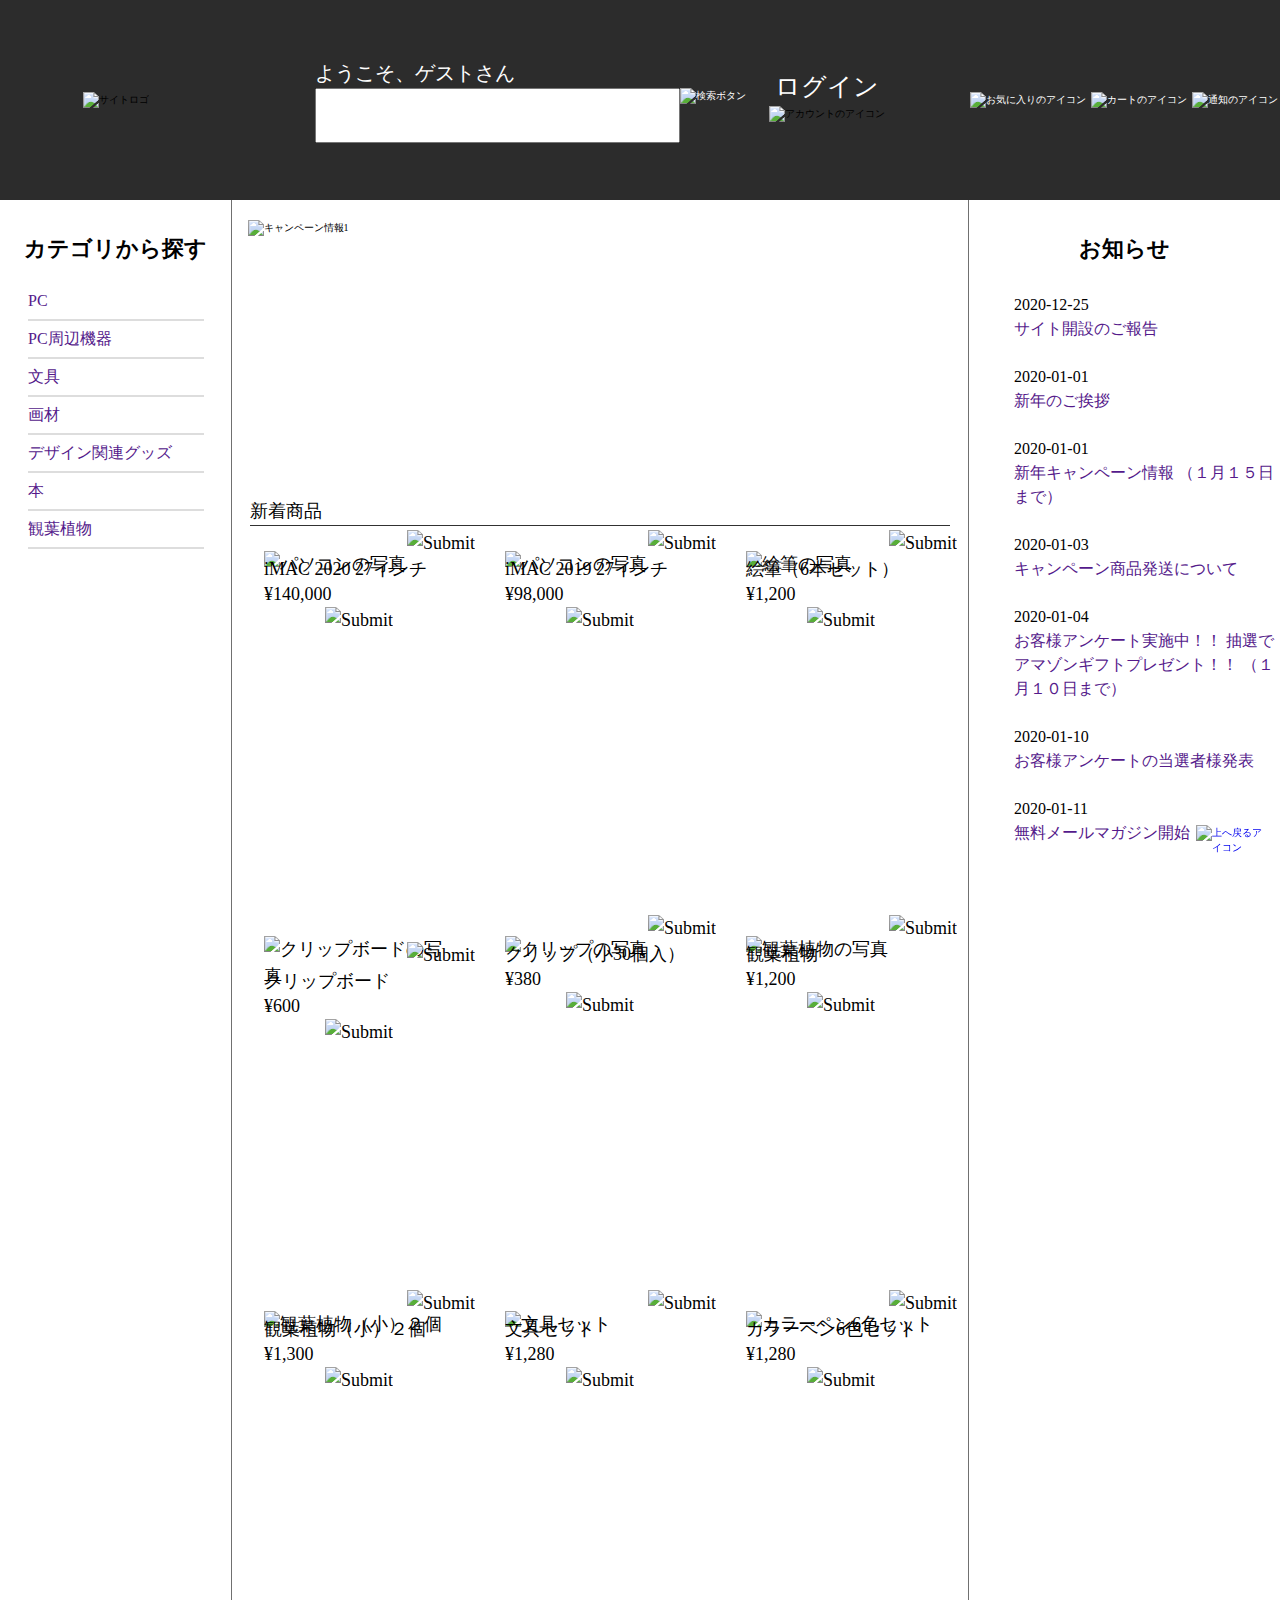
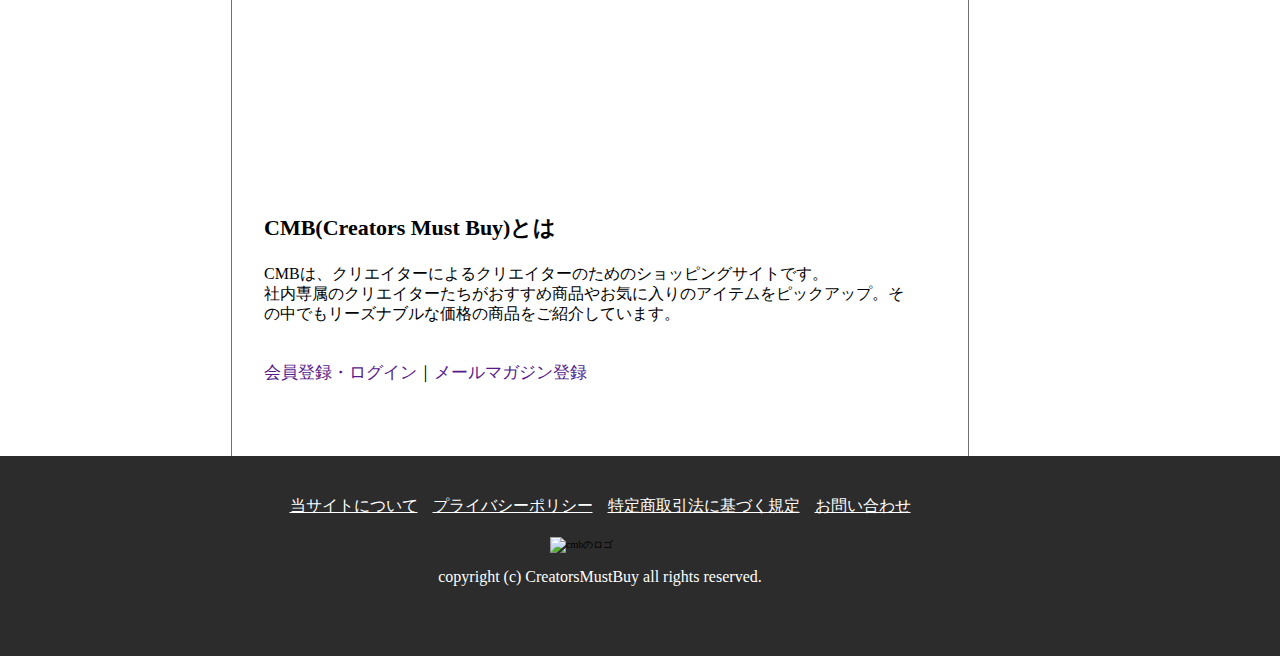
==== demo1.html @ 4e109e39 "デモサイト１追加" ====
<!DOCTYPE html>
<html lang="ja">
<head>
  <meta charset="UTF-8">
  <meta name="viewport" content="width=device-width, initial-scale=1.0">
  <title>デモサイト１</title>
  <link rel="stylesheet" href="css/demo1.css">
</head>
<body class="UI_Builde_Assistant">
<!-- ヘッダー -->
  <header>

    <!-- ヘッダー左 -->
    <div id="h_logo">
      <img src="images/ロゴ.png" alt="サイトロゴ">
    </div>
    <!-- /ヘッダー左 -->

    <!-- ヘッダー中央 -->
    <div id="h_center">
      
      <div class="" id="search">
        <p class="welcome">ようこそ、<span id="name">ゲスト</span>さん</p>
        <div class="" id="searchspace">
          <input type="text" id="searchinput">
          <a id="searchbutton" href=""><img src="images/検索アイコン.png" alt="検索ボタン"></a>
        </div>
      </div>
      
      <div class="" id="user">
        <a id="userlogin" href="">ログイン</a>
        <img id="usericon" src="images/アカウントアイコン.png" alt="アカウントのアイコン">
      </div>

    </div>
    <!-- /ヘッダー中央 -->

    <!-- ヘッダー右 -->
    <div id="h_icons">
      <a href=""><img src="images/お気に入りアイコン.png" alt="お気に入りのアイコン"></a>
      <a href=""><img src="images/カートのアイコン.png" alt="カートのアイコン"></a>
      <a href=""><img src="images/通知アイコン.png" alt="通知のアイコン"></a>
    </div>
    <!-- /ヘッダー右 -->
   
  </header>
<!-- /ヘッダー -->

  <div class="maincontents">
    <!-- メイン左部分（カテゴリーから選ぶ） -->
    <section id="left-contents">
      <nav>
        <p class="container-title">カテゴリから探す</p>
        <ul id="category-list">
          <li><a href="">PC</a></li>
          <li><a href="">PC周辺機器</a></li>
          <li><a href="">文具</a></li>
          <li><a href="">画材</a></li>
          <li><a href="">デザイン関連グッズ</a></li>
          <li><a href="">本</a></li>
          <li><a href="">観葉植物</a></li>
        </ul>
      </nav>
    </section>
    <!-- /メイン左部分（カテゴリから選ぶ） -->

    <!-- メイン中央部分（キャンペーンスライド、新着商品） -->
    <main>

      <!-- メイン中央部分上部（キャンペーンスライド） -->
      <section id="m_top">
        <!-- スライド部分 -->
        <article class="cp_cssslider">
          <div class="cp_slidewrapper">
            <div class="cp_slide_item"><img src="images/キャンペーン情報.png" alt="キャンペーン情報1"></div>
            <div class="cp_slide_item"><img src="images/キャンペーン情報２.png" alt="キャンペーン情報2"></div>
            <div class="cp_slide_item"><img src="images/キャンペーン情報３.png" alt="キャンペーン情報3"></div>
            <div class="cp_slide_item"><img src="images/キャンペーン情報４.png" alt="キャンペーン情報4"></div>
          </div>
        </article>
        <!-- /スライド部分 -->
      </section>
      <!-- /メイン中央部分上部（キャンペーンスライド）-->

      <!-- メイン中央部分 中心部（新着商品） -->
      <section id="m_center">

        <div id="new_product">
          <p>新着商品</p>
        </div>

        <div id="products">

          <div class="product">
            <img class="pro_contents" src="images/商品５.png" alt="パソコンの写真">
            <p class="fav_icon"><input type="image" src="images/お気に入りアイコン商品用.png"></p>
            <p class="pro_name">iMAC 2020 27インチ<br>¥140,000</p>
            <p class="cart_in"><input type="image" src="images/商品用カートのアイコン.png"></p>
          </div>
          <div class="product">
            <img class="pro_contents" src="images/商品６.png" alt="パソコンの写真">
            <p class="fav_icon"><input type="image" src="images/お気に入りアイコン商品用.png"></p>
            <p class="pro_name">iMAC 2019 27インチ<br>¥98,000</p>
            <p class="cart_in"><input type="image" src="images/商品用カートのアイコン.png"></p>
          </div>
          <div class="product">
            <img class="pro_contents" src="images/商品７.png" alt="絵筆の写真">
            <p class="fav_icon"><input type="image" src="images/お気に入りアイコン商品用.png"></p>
            <p class="pro_name">絵筆（6本セット）<br>¥1,200</p>
            <p class="cart_in"><input type="image" src="images/商品用カートのアイコン.png"></p>
          </div>
          <div class="product">
            <img class="pro_contents" src="images/商品８.png" alt="クリップボードの写真">
            <p class="fav_icon"><input type="image" src="images/お気に入りアイコン商品用.png"></p>
            <p class="pro_name">クリップボード<br>¥600</p>
            <p class="cart_in"><input type="image" src="images/商品用カートのアイコン.png"></p>
          </div>
          <div class="product">
            <img class="pro_contents" src="images/商品２.png" alt="クリップの写真">
            <p class="fav_icon"><input type="image" src="images/お気に入りアイコン商品用.png"></p>
            <p class="pro_name">クリップ（小30個入）<br>¥380</p>
            <p class="cart_in"><input type="image" src="images/商品用カートのアイコン.png"></p>
          </div>
          <div class="product">
            <img class="pro_contents" src="images/商品１.png" alt="観葉植物の写真">
            <p class="fav_icon"><input type="image" src="images/お気に入りアイコン商品用.png"></p>
            <p class="pro_name">観葉植物<br>¥1,200</p>
            <p class="cart_in"><input type="image" src="images/商品用カートのアイコン.png"></p>
          </div>
          <div class="product">
            <img class="pro_contents" src="images/商品９.png" alt="観葉植物（小）２個">
            <p class="fav_icon"><input type="image" src="images/お気に入りアイコン商品用.png"></p>
            <p class="pro_name">観葉植物（小）２個<br>¥1,300</p>
            <p class="cart_in"><input type="image" src="images/商品用カートのアイコン.png"></p>
          </div>
          <div class="product">
            <img class="pro_contents" src="images/商品３.png" alt="文具セット">
            <p class="fav_icon"><input type="image" src="images/お気に入りアイコン商品用.png"></p>
            <p class="pro_name">文具セット<br>¥1,280</p>
            <p class="cart_in"><input type="image" src="images/商品用カートのアイコン.png"></p>
          </div>
          <div class="product">
            <img class="pro_contents" src="images/商品４.png" alt="カラーペン6色セット">
            <p class="fav_icon"><input type="image" src="images/お気に入りアイコン商品用.png"></p>
            <p class="pro_name">カラーペン6色セット<br>¥1,280</p>
            <p class="cart_in"><input type="image" src="images/商品用カートのアイコン.png"></p>
          </div>

        </div>
      </section>
      <!-- /メイン中央部分 中心部（新着商品） -->

      <!-- メイン中央部分 下部（CMBとは、会員登録、メールマガジン登録） -->
      <section id="m_under">

        <article id="summary_cmb">
          <p id="cmb">CMB(Creators Must Buy)とは</p>
          <p id="summary">CMBは、クリエイターによるクリエイターのためのショッピングサイトです。<br>社内専属のクリエイターたちがおすすめ商品やお気に入りのアイテムをピックアップ。<wbr>その中でもリーズナブルな価格の商品をご紹介しています。</p>
        </article>
        
        <div id="registration">
          <a href="" id="reg_member">会員登録・ログイン</a>
          <p id="reg">｜</p>
          <a href="" id="reg_dm">メールマガジン登録</a>
        </div>

      </section>
      <!-- /メイン中央部分 下部（CMBとは、会員登録、メールマガジン登録） -->


      
    </main>
    <!-- /メイン中央部分（キャンペーンスライド、新着商品） -->

    <!-- メイン右部分（お知らせ） -->
    <aside id="right-contents">
      <p class="container-title">お知らせ</p>
      <ul id="news">
        <li>
          <p>2020-12-25</p>
          <a href="">サイト開設のご報告</a>
        </li>
        <li>
          <p>2020-01-01</p>
          <a href="">新年のご挨拶</a>
        </li>
        <li>
          <p>2020-01-01</p>
          <a href="">新年キャンペーン情報
            （１月１５日まで）</a>
        </li>
        <li>
          <p>2020-01-03</p>
          <a href="">キャンペーン商品発送について</a>
        </li>
        <li>
          <p>2020-01-04</p>
          <a href="">お客様アンケート実施中！！
            抽選でアマゾンギフトプレゼント！！
            （１月１０日まで）</a>
        </li>
        <li>
          <p>2020-01-10</p>
          <a href="">お客様アンケートの当選者様発表</a>
        </li>
        <li>
          <p>2020-01-11</p>
          <a href="">無料メールマガジン開始！</a>
        </li>
      </ul>
    </aside>
    <!-- /メイン右部分（お知らせ） -->
  </div>

  <!-- フッター -->
  <footer>
    <section id="f_container">

      <div id="guide">
        <a href="">当サイトについて</a>
        <a href="">プライバシーポリシー</a>
        <a href="">特定商取引法に基づく規定</a>
        <a href="">お問い合わせ</a>
      </div>

      <div id="f_logo">
        <img src="images/ロゴ.png" alt="cmbのロゴ">
      </div>

      <p id="copyright">copyright (c) CreatorsMustBuy all rights reserved.</p>

    </section>
  </footer>
  <!-- /フッター -->

  <!-- 最上部へ戻るアイコン -->
  <a href="#h_logo" id="pagenation"><img src="images/上へ戻るアイコン.png" alt="上へ戻るアイコン"></a>
  <!-- /最上部へ戻るアイコン -->

</body>
</html>
---- css/demo1.css ----
/* A Modern CSS Reset */

*,*::before,*::after{box-sizing:border-box}body,h1,h2,h3,h4,p,figure,blockquote,dl,dd{margin:0}ul[role="list"],ol[role="list"]{list-style:none}html{scroll-behavior:smooth}body{min-height:100vh;text-rendering:optimizeSpeed;line-height:1.5}a:not([class]){text-decoration-skip-ink:auto}img,picture{max-width:100%;display:block}input,button,textarea,select{font:inherit}@media(prefers-reduced-motion:reduce){*,*::before,*::after{animation-duration:.01ms !important;animation-iteration-count:1 !important;transition-duration:.01ms !important;scroll-behavior:auto !important}}

/* /A Modern CSS Reset */

html {
  font-size: 10px;
}

body {
  min-width: 128rem;
  margin: 0 auto;
  min-height: 100vh;
  display: flex;
  flex-direction: column;
}

ul {
  list-style: none;
  padding: 0;
  margin: 0;
}

a {
  text-decoration: none;
}

/* ヘッダー部分 */
header {
  height: 20rem;
  background-color: #2c2c2c;
  display: flex;
}
header a , header p {
  color: #ffffff;
}

/* ヘッダー左 */
#h_logo {
  height: 100%;
  width: 23.2rem;
  margin: auto;
  display: flex;
  justify-content: center;
  align-items: center;
}

/* /ヘッダー左 */

/* ヘッダー中央 */
#h_center {
  flex: 1;
  height: 100%;
  display: flex;
  justify-content: center;
  align-items: center;
}

#search {
  align-self: center;
}

.welcome {
  font-size: 2rem;
}

#userlogin {
  font-size: 2.5rem;
}

#searchspace {
  display: flex;
}

#user {
  margin-left: 3%;
  text-align: center;
}

#usericon {
  margin: 0 auto 1rem auto;
}

#searchinput {
  height: 5.5rem;
  width: 36.5rem;
}

/* /ヘッダー中央 */

/* ヘッダー右 */
#h_icons {
  height: 100%;
  width: 31.2rem;
  display: flex;
  justify-content: space-around;
  align-items: center;
}
/* /ヘッダー右 */
/* /ヘッダー部分 */

.maincontents {
  display: flex;
  flex: 1;
}

/* メイン左（カテゴリで探す） */
#left-contents {
  width: 23.2rem;
  border-right: solid 1px #707070;
}

.container-title {
  font-size: 2.2rem;
  font-weight: bolder;
  margin: 32px auto 28px auto;
  text-align: center;
}

#category-list li {
  font-size: 1.6rem;
  width: 176px;
  padding-bottom: 10px;
  margin-left: 28px;
  font-size: 16px;
  line-height: 1em;
  color: #313131;
  border-bottom: 2px solid #ddd;
}


#category-list li:nth-child(1n+2) {
  padding-top: 10px;
}


/* /メイン左（カテゴリで探す） */

/* メイン中央 */
main {
  flex: 1;
}
/* メイン中央部分上部（キャンペーンスライド） */
#m_top {
  height: 278px;
  width: 100%;
}
/* スライド部分 */
.cp_cssslider {
	width: 705px;
	height: 188px;
	overflow: hidden;
	margin: 2em auto;
}
.cp_slide_item {
	width: 705px;
	height: 188px;
	float: left;
	position: relative;
}
.cp_slidewrapper {
	width: 400%;
	position: relative;
	left: 0;
	animation: slider 20s infinite ease;
}
@-webkit-keyframes slider {
	0% {
	-webkit-transform: translateX(0);
	transform: translateX(0);
	}
	25% {
	-webkit-transform: translateX(-705px);
	transform: translateX(-705px);
	}
	50% {
	-webkit-transform: translateX(-1410px);
	transform: translateX(-1410px);
	}
	75% {
	-webkit-transform: translateX(-2115px);
	transform: translateX(-2115px);
	}
	100% {
	-webkit-transform: translateX(0);
	transform: translateX(0);
	}

}
@keyframes slider {
	0% {
	-webkit-transform: translateX(0);
	transform: translateX(0);
	}
	25% {
	-webkit-transform: translateX(-705px);
	transform: translateX(-705px);
	}
	50% {
	-webkit-transform: translateX(-1410px);
	transform: translateX(-1410px);
	}
	75% {
	-webkit-transform: translateX(-2115px);
	transform: translateX(-2115px);
	}
	100% {
	-webkit-transform: translateX(0);
	transform: translateX(0);
	}
}
/* /スライド部分 */
/* /メイン中央部分上部（キャンペーンスライド） */

/* メイン中央部分 中心部（新着商品） */
#m_center {
  width: 100%;
}

#m_center {
  font-size: 1.8rem;
}

#new_product {
  width: 95%;
  border-bottom: solid 1.5px #313131;
  margin: 0 auto;
}

#products {
  margin: 0 auto;
  max-width: 672px;
  display: flex;
  flex-wrap: wrap;
  justify-content: space-between;
}

#products .product:nth-child(1n+4) {
  padding-top: 10px;
}
/* 商品紹介コンテンツ内部 メイン中央部分中心 */
.product {
  margin-top: 25px;
  height: 350px;
  width: 190px;
}

.fav_icon {
  position: relative;
  top: -48px;
  left: 143px;
  margin-bottom: -48px;
}

.pro_name {
  line-height: 25px;
}

.cart_in {
  text-align: center;
}


/* /商品紹介コンテンツ内部 メイン中央部分中心 */
/* /メイン中央部分 中心部（新着商品） */

/* メイン中央部分 下部（CMBとは、会員登録、メールマガジン登録） */
#m_under {
  width: 100%;
  margin: 16rem 0 7rem 0;
  padding: 0 3.2rem;
}

#cmb {
  font-size: 2.2rem;
  font-weight: 700;
}

#summary {
  margin-top: 2rem;
  padding-right: 1.9rem;
  font-size: 1.6rem;
  font-weight: lighter;
  line-height: 2rem;
}

#registration {
  margin-top: 3.6rem;
  font-size: 1.7rem;
  display: flex;
}

/* /メイン中央部分 下部（CMBとは、会員登録、メールマガジン登録） */
/* /メイン中央 */

/* メイン右（お知らせ） */
#right-contents {
  width: 31.2rem;
  border-left: solid 1px #707070;
}

#news {
  padding-left: 45px;
}

#news li {
  font-size: 16px;
}

#news li:nth-child(1n+2) {
  padding-top: 24px;
}

/* /メイン右（お知らせ） */

/* フッター */
footer {
  background-color: #2c2c2c;
  height: 20rem;
}

footer a , footer p {
  color: #ffffff;
  font-weight: lighter;
}

#f_container {
  margin: 0 31.2rem 0 23.2rem;
}

#guide {
  margin-top: 3.8rem;
  padding: 0 5rem;
  display: flex;
  justify-content: space-around;
}
#guide  a {
  font-size: 1.6rem;
  text-decoration: underline;
}

#f_logo {
  margin: 1.9rem 0 1.2rem 0;
}

#f_logo > img {
  width: 10rem;
  margin: 0 auto;
}

#copyright {
  font-size: 1.6rem;
  text-align: center;
}
/* /フッター */

/* 最上部へ戻るアイコン */
#pagenation {
  width: 7.1rem;
  position: fixed;
  bottom: 5vh;
  right: 1vw;
}
/* /最上部へ戻るアイコン */


/* スマホ用CSS */
@media screen and (max-width: 900px){
  body , nav , aside {
    width: 100%;
  }

  div {
    flex-direction: column;
  }

  
}
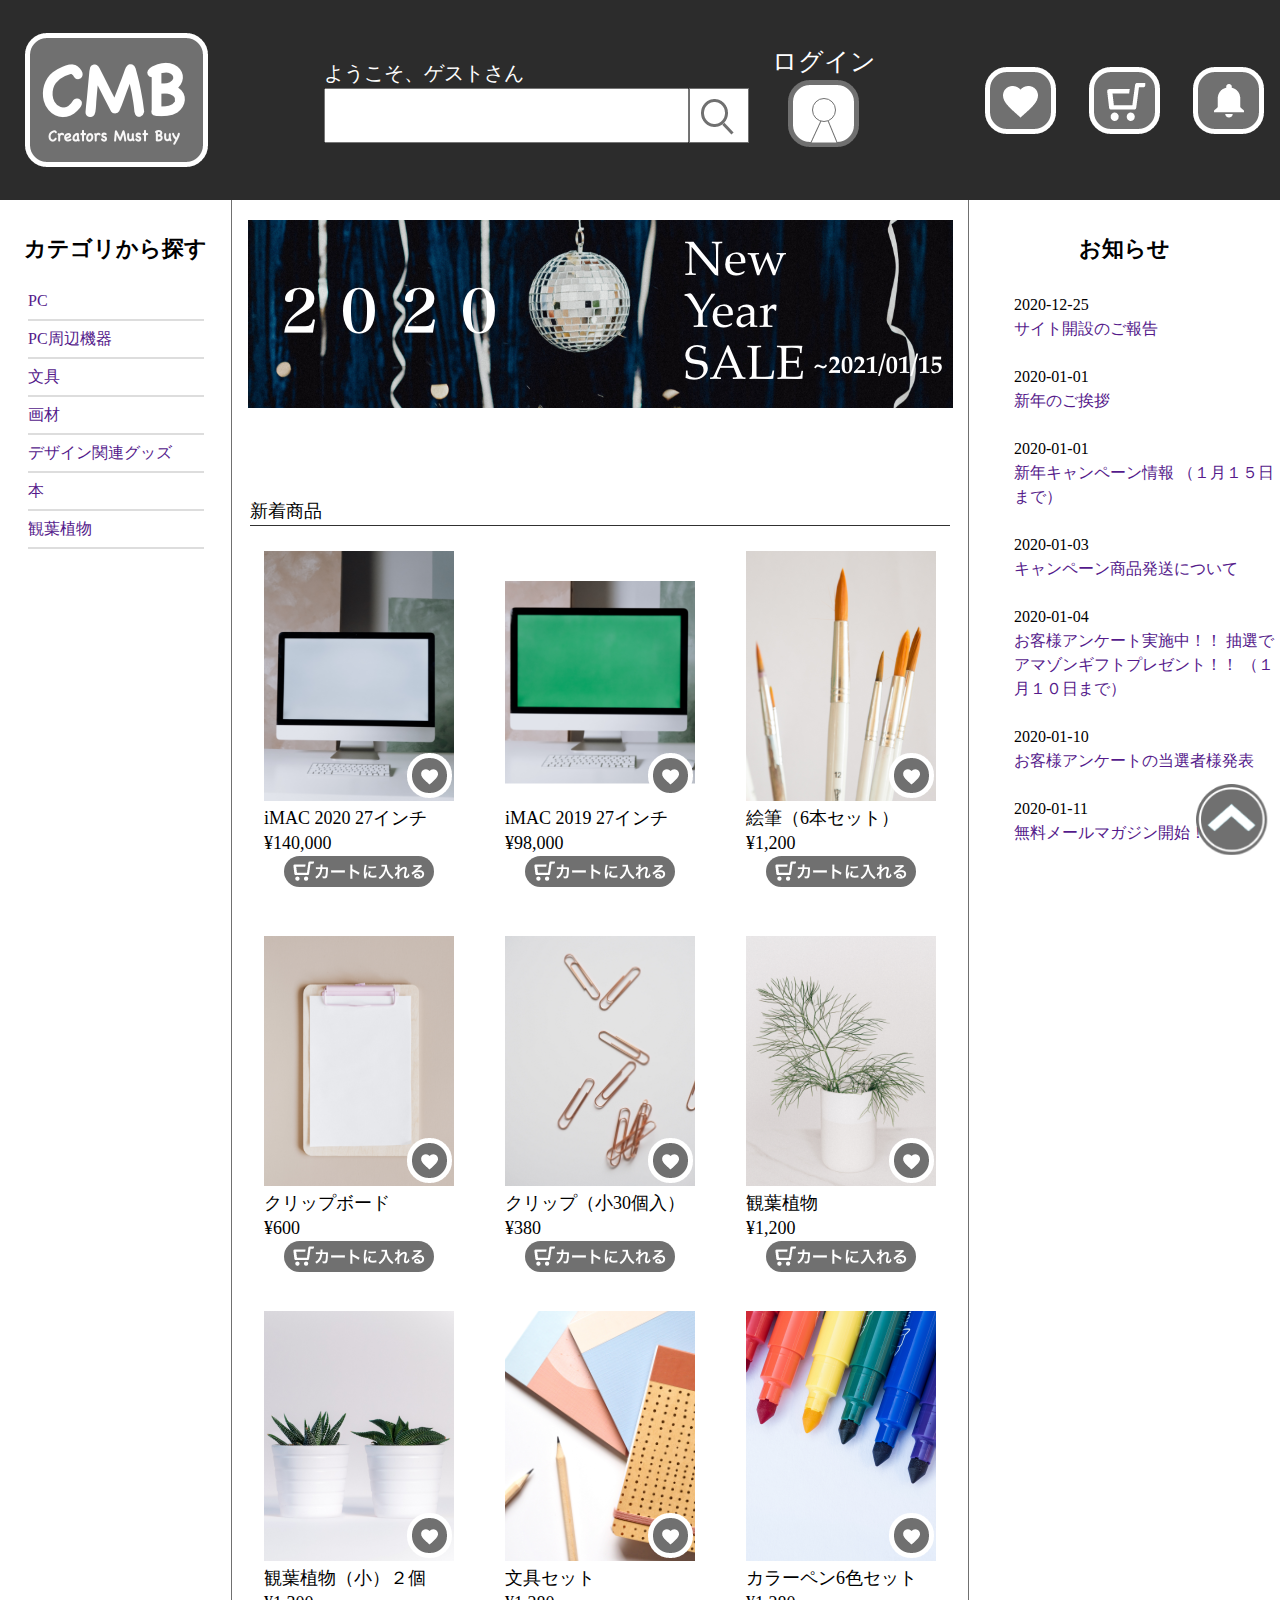
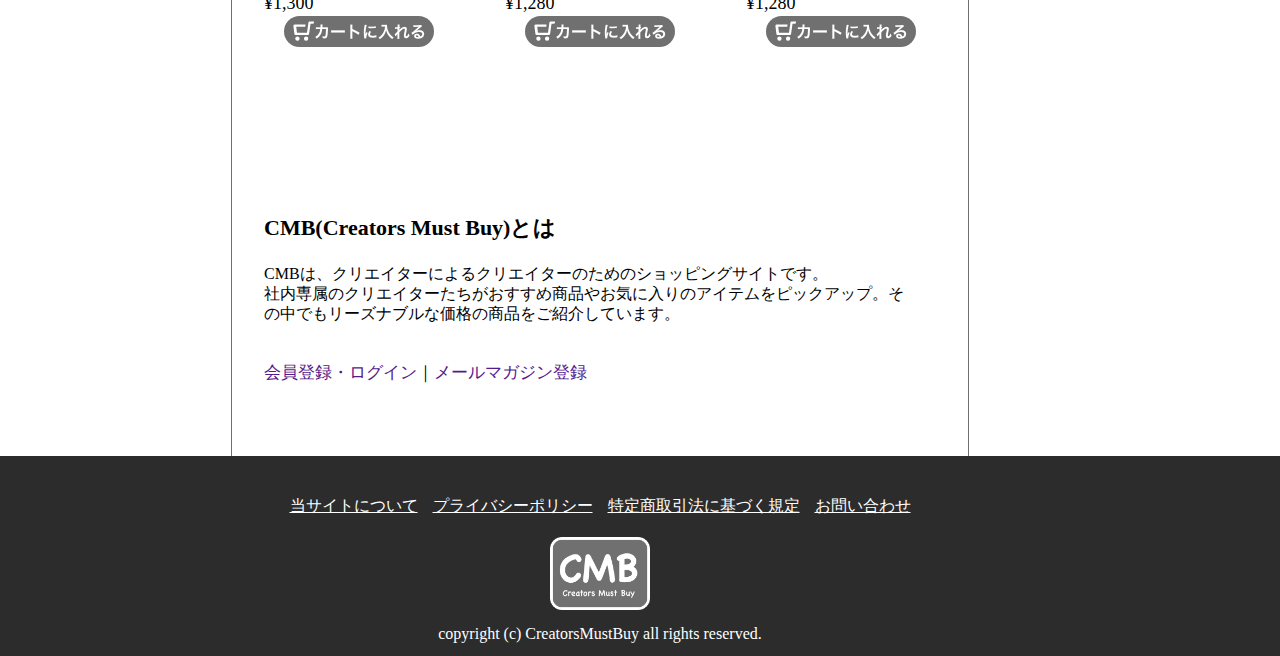
==== commit b0b9249a: "画像の名称アルファベット表記に" ====
--- a/demo1.html
+++ b/demo1.html
@@ -12,7 +12,7 @@
 
     <!-- ヘッダー左 -->
     <div id="h_logo">
-      <img src="images/ロゴ.png" alt="サイトロゴ">
+      <img src="images/logo.png" alt="サイトロゴ">
     </div>
     <!-- /ヘッダー左 -->
 
@@ -23,13 +23,13 @@
         <p class="welcome">ようこそ、<span id="name">ゲスト</span>さん</p>
         <div class="" id="searchspace">
           <input type="text" id="searchinput">
-          <a id="searchbutton" href=""><img src="images/検索アイコン.png" alt="検索ボタン"></a>
+          <a id="searchbutton" href=""><img src="images/search.png" alt="検索ボタン"></a>
         </div>
       </div>
       
       <div class="" id="user">
         <a id="userlogin" href="">ログイン</a>
-        <img id="usericon" src="images/アカウントアイコン.png" alt="アカウントのアイコン">
+        <img id="usericon" src="images/account.png" alt="アカウントのアイコン">
       </div>
 
     </div>
@@ -37,9 +37,9 @@
 
     <!-- ヘッダー右 -->
     <div id="h_icons">
-      <a href=""><img src="images/お気に入りアイコン.png" alt="お気に入りのアイコン"></a>
-      <a href=""><img src="images/カートのアイコン.png" alt="カートのアイコン"></a>
-      <a href=""><img src="images/通知アイコン.png" alt="通知のアイコン"></a>
+      <a href=""><img src="images/fav.png" alt="お気に入りのアイコン"></a>
+      <a href=""><img src="images/cart.png" alt="カートのアイコン"></a>
+      <a href=""><img src="images/bell.png" alt="通知のアイコン"></a>
     </div>
     <!-- /ヘッダー右 -->
    
@@ -72,10 +72,10 @@
         <!-- スライド部分 -->
         <article class="cp_cssslider">
           <div class="cp_slidewrapper">
-            <div class="cp_slide_item"><img src="images/キャンペーン情報.png" alt="キャンペーン情報1"></div>
-            <div class="cp_slide_item"><img src="images/キャンペーン情報２.png" alt="キャンペーン情報2"></div>
-            <div class="cp_slide_item"><img src="images/キャンペーン情報３.png" alt="キャンペーン情報3"></div>
-            <div class="cp_slide_item"><img src="images/キャンペーン情報４.png" alt="キャンペーン情報4"></div>
+            <div class="cp_slide_item"><img src="images/campaign1.png" alt="キャンペーン情報1"></div>
+            <div class="cp_slide_item"><img src="images/campaign2.png" alt="キャンペーン情報2"></div>
+            <div class="cp_slide_item"><img src="images/campaign3.png" alt="キャンペーン情報3"></div>
+            <div class="cp_slide_item"><img src="images/campaign4.png.png" alt="キャンペーン情報4"></div>
           </div>
         </article>
         <!-- /スライド部分 -->
@@ -92,58 +92,58 @@
         <div id="products">
 
           <div class="product">
-            <img class="pro_contents" src="images/商品５.png" alt="パソコンの写真">
-            <p class="fav_icon"><input type="image" src="images/お気に入りアイコン商品用.png"></p>
+            <img class="pro_contents" src="images/pro5.png" alt="パソコンの写真">
+            <p class="fav_icon"><input type="image" src="images/favpro.png"></p>
             <p class="pro_name">iMAC 2020 27インチ<br>¥140,000</p>
-            <p class="cart_in"><input type="image" src="images/商品用カートのアイコン.png"></p>
-          </div>
-          <div class="product">
-            <img class="pro_contents" src="images/商品６.png" alt="パソコンの写真">
-            <p class="fav_icon"><input type="image" src="images/お気に入りアイコン商品用.png"></p>
+            <p class="cart_in"><input type="image" src="images/cartpro.png"></p>
+          </div>
+          <div class="product">
+            <img class="pro_contents" src="images/pro6.png" alt="パソコンの写真">
+            <p class="fav_icon"><input type="image" src="images/favpro.png"></p>
             <p class="pro_name">iMAC 2019 27インチ<br>¥98,000</p>
-            <p class="cart_in"><input type="image" src="images/商品用カートのアイコン.png"></p>
-          </div>
-          <div class="product">
-            <img class="pro_contents" src="images/商品７.png" alt="絵筆の写真">
-            <p class="fav_icon"><input type="image" src="images/お気に入りアイコン商品用.png"></p>
+            <p class="cart_in"><input type="image" src="images/cartpro.png"></p>
+          </div>
+          <div class="product">
+            <img class="pro_contents" src="images/pro7.png" alt="絵筆の写真">
+            <p class="fav_icon"><input type="image" src="images/favpro.png"></p>
             <p class="pro_name">絵筆（6本セット）<br>¥1,200</p>
-            <p class="cart_in"><input type="image" src="images/商品用カートのアイコン.png"></p>
-          </div>
-          <div class="product">
-            <img class="pro_contents" src="images/商品８.png" alt="クリップボードの写真">
-            <p class="fav_icon"><input type="image" src="images/お気に入りアイコン商品用.png"></p>
+            <p class="cart_in"><input type="image" src="images/cartpro.png"></p>
+          </div>
+          <div class="product">
+            <img class="pro_contents" src="images/pro8.png" alt="クリップボードの写真">
+            <p class="fav_icon"><input type="image" src="images/favpro.png"></p>
             <p class="pro_name">クリップボード<br>¥600</p>
-            <p class="cart_in"><input type="image" src="images/商品用カートのアイコン.png"></p>
-          </div>
-          <div class="product">
-            <img class="pro_contents" src="images/商品２.png" alt="クリップの写真">
-            <p class="fav_icon"><input type="image" src="images/お気に入りアイコン商品用.png"></p>
+            <p class="cart_in"><input type="image" src="images/cartpro.png"></p>
+          </div>
+          <div class="product">
+            <img class="pro_contents" src="images/pro2.png" alt="クリップの写真">
+            <p class="fav_icon"><input type="image" src="images/favpro.png"></p>
             <p class="pro_name">クリップ（小30個入）<br>¥380</p>
-            <p class="cart_in"><input type="image" src="images/商品用カートのアイコン.png"></p>
-          </div>
-          <div class="product">
-            <img class="pro_contents" src="images/商品１.png" alt="観葉植物の写真">
-            <p class="fav_icon"><input type="image" src="images/お気に入りアイコン商品用.png"></p>
+            <p class="cart_in"><input type="image" src="images/cartpro.png"></p>
+          </div>
+          <div class="product">
+            <img class="pro_contents" src="images/pro1.png" alt="観葉植物の写真">
+            <p class="fav_icon"><input type="image" src="images/favpro.png"></p>
             <p class="pro_name">観葉植物<br>¥1,200</p>
-            <p class="cart_in"><input type="image" src="images/商品用カートのアイコン.png"></p>
-          </div>
-          <div class="product">
-            <img class="pro_contents" src="images/商品９.png" alt="観葉植物（小）２個">
-            <p class="fav_icon"><input type="image" src="images/お気に入りアイコン商品用.png"></p>
+            <p class="cart_in"><input type="image" src="images/cartpro.png"></p>
+          </div>
+          <div class="product">
+            <img class="pro_contents" src="images/pro9.png" alt="観葉植物（小）２個">
+            <p class="fav_icon"><input type="image" src="images/favpro.png"></p>
             <p class="pro_name">観葉植物（小）２個<br>¥1,300</p>
-            <p class="cart_in"><input type="image" src="images/商品用カートのアイコン.png"></p>
-          </div>
-          <div class="product">
-            <img class="pro_contents" src="images/商品３.png" alt="文具セット">
-            <p class="fav_icon"><input type="image" src="images/お気に入りアイコン商品用.png"></p>
+            <p class="cart_in"><input type="image" src="images/cartpro.png"></p>
+          </div>
+          <div class="product">
+            <img class="pro_contents" src="images/pro3.png" alt="文具セット">
+            <p class="fav_icon"><input type="image" src="images/favpro.png"></p>
             <p class="pro_name">文具セット<br>¥1,280</p>
-            <p class="cart_in"><input type="image" src="images/商品用カートのアイコン.png"></p>
-          </div>
-          <div class="product">
-            <img class="pro_contents" src="images/商品４.png" alt="カラーペン6色セット">
-            <p class="fav_icon"><input type="image" src="images/お気に入りアイコン商品用.png"></p>
+            <p class="cart_in"><input type="image" src="images/cartpro.png"></p>
+          </div>
+          <div class="product">
+            <img class="pro_contents" src="images/pro4.png" alt="カラーペン6色セット">
+            <p class="fav_icon"><input type="image" src="images/favpro.png"></p>
             <p class="pro_name">カラーペン6色セット<br>¥1,280</p>
-            <p class="cart_in"><input type="image" src="images/商品用カートのアイコン.png"></p>
+            <p class="cart_in"><input type="image" src="images/cartpro.png"></p>
           </div>
 
         </div>
@@ -224,7 +224,7 @@
       </div>
 
       <div id="f_logo">
-        <img src="images/ロゴ.png" alt="cmbのロゴ">
+        <img src="images/logo.png" alt="cmbのロゴ">
       </div>
 
       <p id="copyright">copyright (c) CreatorsMustBuy all rights reserved.</p>
@@ -234,7 +234,7 @@
   <!-- /フッター -->
 
   <!-- 最上部へ戻るアイコン -->
-  <a href="#h_logo" id="pagenation"><img src="images/上へ戻るアイコン.png" alt="上へ戻るアイコン"></a>
+  <a href="#h_logo" id="pagenation"><img src="images/bucktotop.png" alt="上へ戻るアイコン"></a>
   <!-- /最上部へ戻るアイコン -->
 
 </body>
